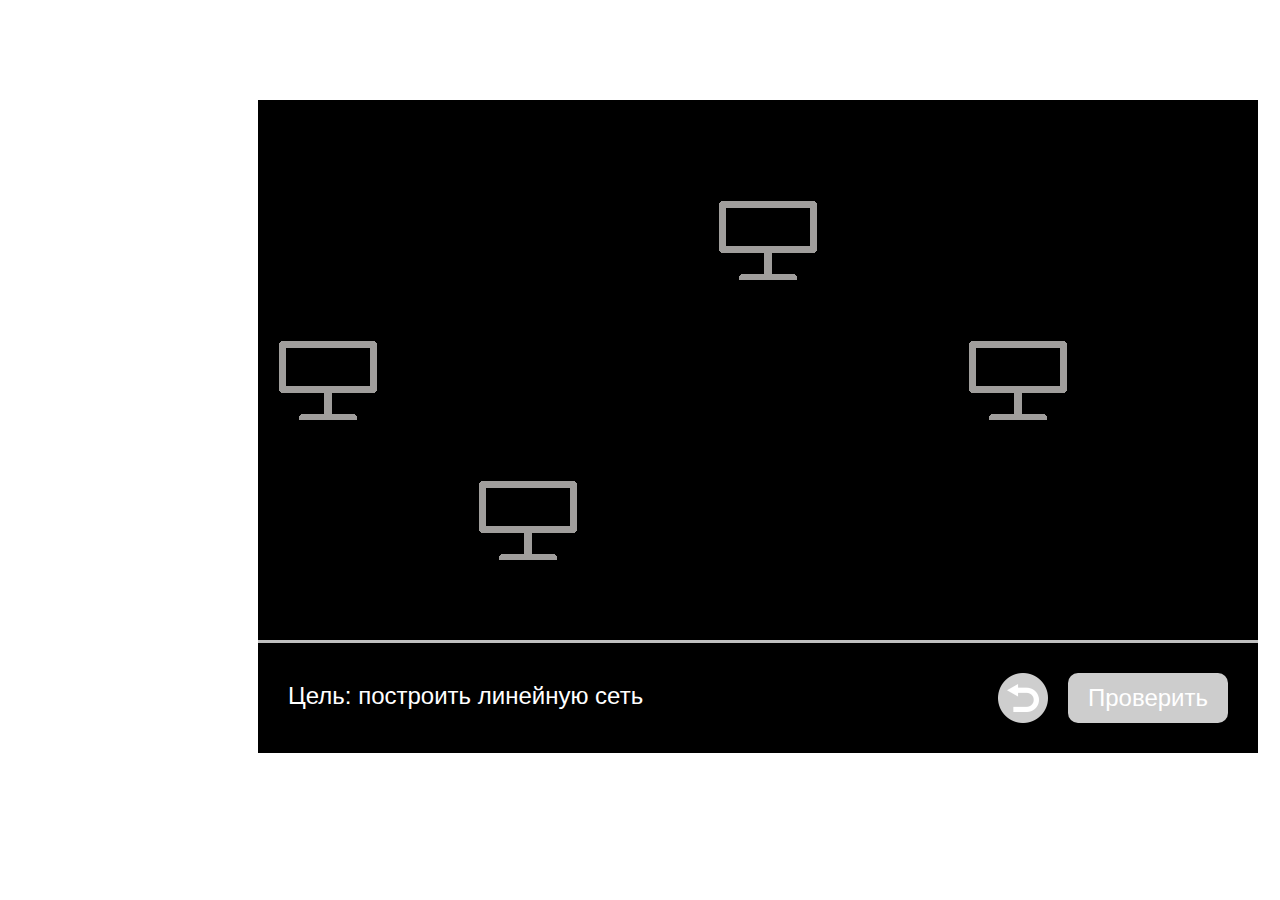
==== bus.html @ 3eebec44 "Finised bus algo" ====
<!DOCTYPE html>
<html>
<head>
	<title>Bus topology</title>
	<link rel="stylesheet" type="text/css" href="gameStyle.css">
</head>
<body>
	<div id="gameBox">
		<div id="gameZone"></div>
		<div id="statBar">
			<div id="status">
				<div id="statusText">Цель: построить линейную сеть</div>
			</div><div id="undo">
				<img id="undoImg" src="images/undogrey.png" alt="undo" onmouseover="changeUndoColor()" onmouseout="changeUndoColor()">
			</div><div id="check">
				<button id="checkNoButton" onclick="algoCheck()">Проверить</button>
			</div>
		</div>		
	</div>
	<script type="text/javascript" src="busScript.js"></script>
</body>
</html>
---- gameStyle.css ----
#gameBox{
	height: 653px;
	width: 1000px;
	margin-left: 250px;
	margin-top: 100px;
}

#gameZone{
	height: 500px;
	width: 960px;
	background-color: black;
	padding: 20px;
}

#statBar{
	height: 110px;
	width: 1000px;
	background-color: black;
	border-top: 3px solid silver;
	white-space: nowrap;
	font-family: Geneva, Helvetica, sans-serif;
}

#status{
	display: inline-block;
	height: 110px;
	width: 730px;
}

#statusText{
	position: absolute;
	font-size: 18pt;
	color: white;
	margin-left: 30px;
	margin-top: 39px; /*-2px text*/
}

#undo{
	display: inline-block;
	height: 110px;
	width: 70px;
}

#undoImg{
	position: absolute;
	width: 50px;
	height: 50px;
	margin-left: 10px;
	margin-top: 30px;
}

#check{
	display: inline-block;
	height: 110px;
	width: 200px;
}

#checkNoButton{
	position: absolute;
	width: 160px;
	height: 50px;
	margin-left: 10px;
	margin-top: 30px;
	border: 0px none;
	border-radius: 10px;
	font-size: 18pt;
	color: white;
	outline: none;
	background: #CDCDCD;
}

#checkButton{
	position: absolute;
	width: 160px;
	height: 50px;
	margin-left: 10px;
	margin-top: 30px;
	border: 0px none;
	border-radius: 10px;
	font-size: 18pt;
	color: white;
	outline: none;
	background: linear-gradient(#00FF00, #1CBB1B) #1CBB1B;
}

#checkButton:hover { background: linear-gradient(#00FF00, #0AD10A) #00FF00; }
#checkButton:active { background: linear-gradient(#0AD10A, #00FF00) #0AD10A; }

#checkBadButton{
	position: absolute;
	width: 160px;
	height: 50px;
	margin-left: 10px;
	margin-top: 30px;
	border: 0px none;
	border-radius: 10px;
	font-size: 18pt;
	color: white;
	outline: none;
	background: linear-gradient(#FF1E1E, #FF0000) #FF0000;
}

#checkBadButton:hover { background: linear-gradient(#FF0000, #FF1E1E) #FF0000; }
#checkBadButton:active { background: linear-gradient(#FF1E1E, #FF0000) #FF1E1E; }

.iconPC{
	position: absolute;
}

.linePair{
	position: absolute;
	height: 5px;
	border: 0px none;
	border-radius: 25px;
	background-color: #00CBF9;
	transform-origin: left;
}
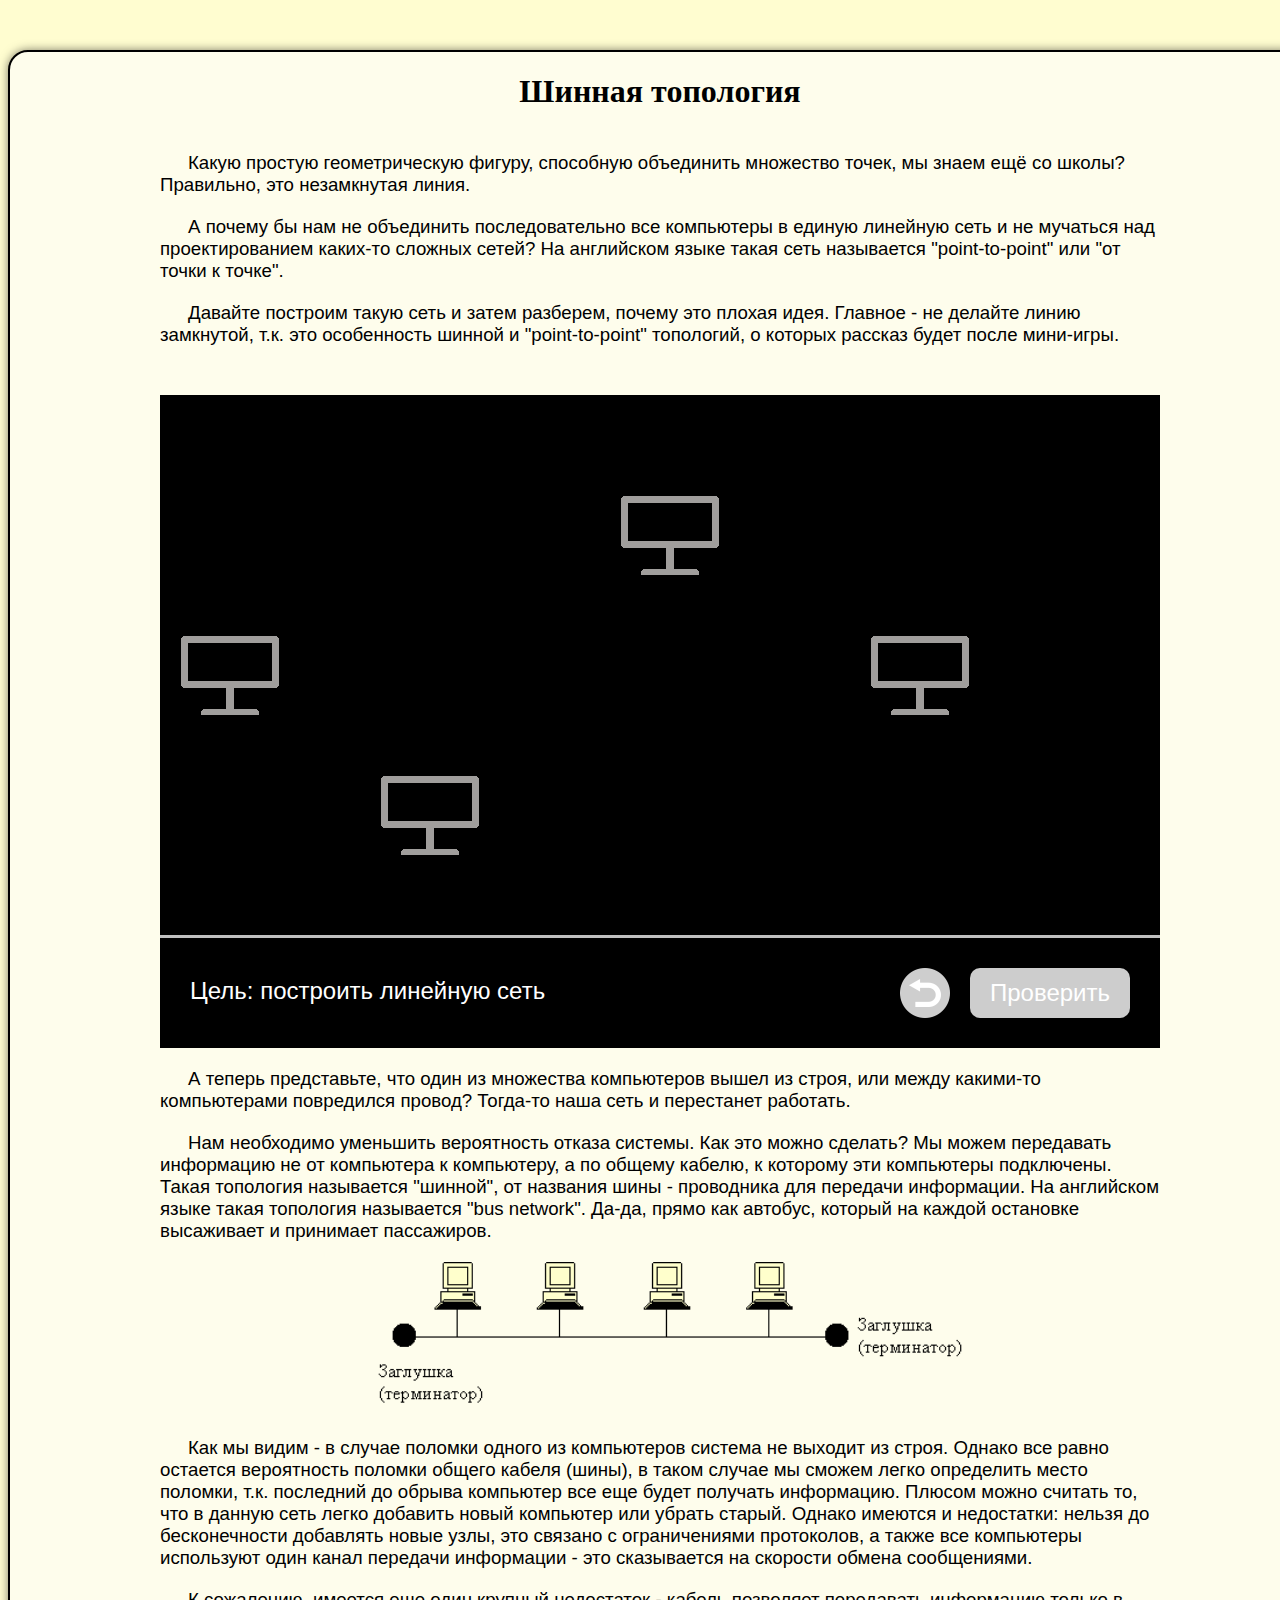
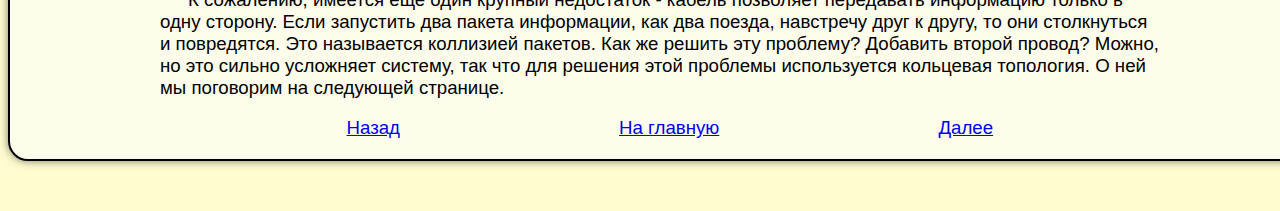
==== commit 54efb106: "Added new pages with theory, images" ====
--- a/bus.html
+++ b/bus.html
@@ -1,21 +1,43 @@
 <!DOCTYPE html>
 <html>
 <head>
-	<title>Bus topology</title>
+	<title>Шинная топология</title>
+	<meta charset="utf-8">
 	<link rel="stylesheet" type="text/css" href="gameStyle.css">
+	<link rel="stylesheet" type="text/css" href="styles.css">
 </head>
 <body>
-	<div id="gameBox">
-		<div id="gameZone"></div>
-		<div id="statBar">
-			<div id="status">
-				<div id="statusText">Цель: построить линейную сеть</div>
-			</div><div id="undo">
-				<img id="undoImg" src="images/undogrey.png" alt="undo" onmouseover="changeUndoColor()" onmouseout="changeUndoColor()">
-			</div><div id="check">
-				<button id="checkNoButton" onclick="algoCheck()">Проверить</button>
+	<div id="centralBlock">
+		<h1>Шинная топология</h1>
+		<div id="textArea">
+			<p>Какую простую геометрическую фигуру, способную объединить множество точек, мы знаем ещё со школы? Правильно, это незамкнутая линия.</p>
+			<p>А почему бы нам не объединить последовательно все компьютеры в единую линейную сеть и не мучаться над проектированием каких-то сложных сетей? На английском языке такая сеть называется "point-to-point" или "от точки к точке".</p>
+			<p>Давайте построим такую сеть и затем разберем, почему это плохая идея. Главное - не делайте линию замкнутой, т.к. это особенность шинной и "point-to-point" топологий, о которых рассказ будет после мини-игры.</p>
+		</div>
+		<div id="gameBox">
+			<div id="gameZone"></div>
+			<div id="statBar">
+				<div id="status">
+					<div id="statusText">Цель: построить линейную сеть</div>
+				</div><div id="undo">
+					<img id="undoImg" src="images/undogrey.png" alt="undo" onmouseover="changeUndoColor()" onmouseout="changeUndoColor()">
+				</div><div id="check">
+					<button id="checkNoButton" onclick="algoCheck()">Проверить</button>
+				</div>
+			</div>		
+		</div>
+		<div id="textArea">
+			<p>А теперь представьте, что один из множества компьютеров вышел из строя, или между какими-то компьютерами повредился провод? Тогда-то наша сеть и перестанет работать.</p>
+			<p>Нам необходимо уменьшить вероятность отказа системы. Как это можно сделать? Мы можем передавать информацию не от компьютера к компьютеру, а по общему кабелю, к которому эти компьютеры подключены. Такая топология называется "шинной", от названия шины - проводника для передачи информации. На английском языке такая топология называется "bus network". Да-да, прямо как автобус, который на каждой остановке высаживает и принимает пассажиров.</p>
+			<p class="imgP"><img src="images/busline.png" alt="Шина" style="width: 600px;"></p>
+			<p>Как мы видим - в случае поломки одного из компьютеров система не выходит из строя. Однако все равно остается вероятность поломки общего кабеля (шины), в таком случае мы сможем легко определить место поломки, т.к. последний до обрыва компьютер все еще будет получать информацию. Плюсом можно считать то, что в данную сеть легко добавить новый компьютер или убрать старый. Однако имеются и недостатки: нельзя до бесконечности добавлять новые узлы, это связано с ограничениями протоколов, а также все компьютеры используют один канал передачи информации - это сказывается на скорости обмена сообщениями.</p>
+			<p>К сожалению, имеется еще один крупный недостаток - кабель позволяет передавать информацию только в одну сторону. Если запустить два пакета информации, как два поезда, навстречу друг к другу, то они столкнуться и повредятся. Это называется коллизией пакетов. Как же решить эту проблему? Добавить второй провод? Можно, но это сильно усложняет систему, так что для решения этой проблемы используется кольцевая топология. О ней мы поговорим на следующей странице.</p>
+			<div id="links">
+				<div id="linkPrev"><a href="topology.html">Назад</a></div>
+				<div id="linkMain"><a href="index.html">На главную</a></div>
+				<div id="linkNext"><a href="circle.html">Далее</a></div>
 			</div>
-		</div>		
+		</div>
 	</div>
 	<script type="text/javascript" src="busScript.js"></script>
 </body>
--- a/gameStyle.css
+++ b/gameStyle.css
@@ -1,8 +1,8 @@
 #gameBox{
 	height: 653px;
 	width: 1000px;
-	margin-left: 250px;
-	margin-top: 100px;
+	margin: auto;
+	margin-top: 30px;
 }
 
 #gameZone{
--- a/styles.css
+++ b/styles.css
@@ -0,0 +1,57 @@
+body{
+	background-color: #FFFDD0;
+}
+
+#centralBlock{
+	width: 1300px;
+	background-color: #FEFDEC;
+	margin: auto;
+	margin-top: 50px;
+	margin-bottom: 50px;
+	border: 2px solid black;
+	border-radius: 20px;
+	padding-bottom: 20px;
+	box-shadow: 0 0 10px rgba(0,0,0,0.5);
+}
+
+#textArea{
+	margin: auto;
+	text-align: left;
+	width: 1000px;
+	font-size: 14pt;
+	font-family: Geneva, Helvetica, sans-serif;
+	text-indent: 1.5em;
+	align-content: center;
+}
+
+.imgP{
+	text-align: center;
+}
+
+#links{ white-space: nowrap; }
+
+#linkMain{
+	display: inline-block;
+	text-align: center;
+	width: 500px;
+}
+
+#linkPrev{
+	display: inline-block;
+	text-align: right;
+	width: 212px;
+}
+
+#linkNext{
+	display: inline-block;
+	text-align: left;
+	width: 250px;
+}
+
+p{
+	margin-top: 20px;
+}
+
+h1{
+	text-align: center;
+}
